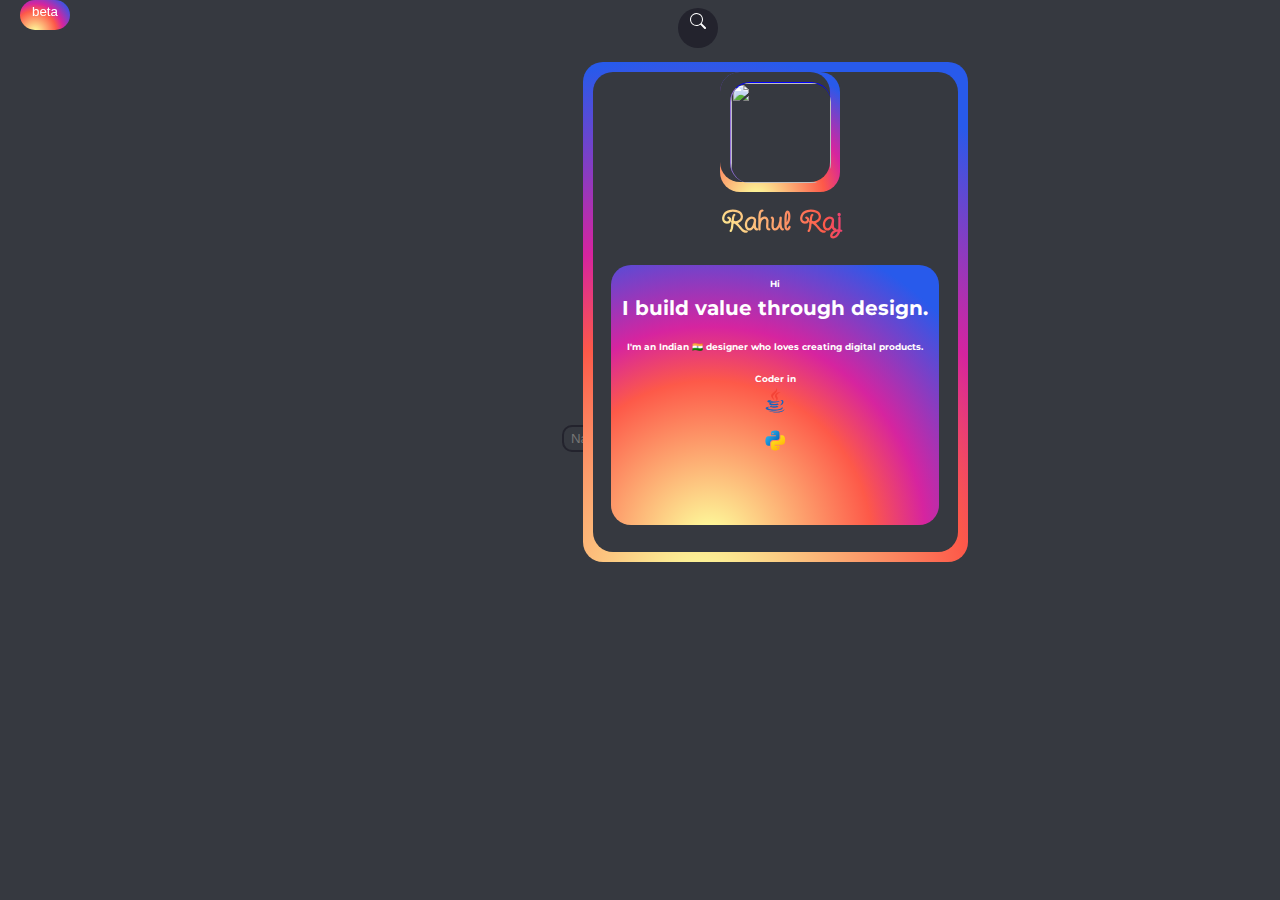
==== about.html @ c35b9922 "*" ====
<!DOCTYPE html>
<html>

<head>
  <meta charset="UTF-8">
  <meta name="viewport" content="width=device-width, initial-scale=1">
  <title></title>
</head>

<body>
  <link href="//cdn.jsdelivr.net/npm/@sweetalert2/theme-dark@4/dark.css" rel="stylesheet">
  <script src="https://code.jquery.com/jquery-3.1.1.js"></script>
  <link rel="stylesheet" href="style.css">
  <link rel="preconnect" href="https://fonts.googleapis.com">
  <link rel="preconnect" href="https://fonts.gstatic.com" crossorigin>
  <link rel="preconnect" href="https://fonts.googleapis.com">
  <link rel="preconnect" href="https://fonts.gstatic.com" crossorigin>
  <link rel="preconnect" href="https://fonts.googleapis.com">
  <link rel="preconnect" href="https://fonts.gstatic.com" crossorigin>
  <link href="https://fonts.googleapis.com/css2?family=Fuzzy+Bubbles&family=Meow+Script&family=Montserrat:wght@100&family=Open+Sans:wght@300&family=Work+Sans:wght@300&display=swap" rel="stylesheet">
  <link rel="stylesheet" href="https://cdn.jsdelivr.net/npm/bootstrap-icons@1.3.0/font/bootstrap-icons.css">
  <link href="https://fonts.googleapis.com/css2?family=Fuzzy+Bubbles&family=Meow+Script&family=Open+Sans:wght@300&family=Work+Sans:wght@300&display=swap" rel="stylesheet">
  <link rel="preconnect" href="https://fonts.gstatic.com" crossorigin>
  <link href="https://fonts.googleapis.com/css2?family=Fuzzy+Bubbles&family=Meow+Script&family=Montserrat:wght@300&family=Open+Sans:wght@300&family=Raleway&family=Roboto+Mono:ital,wght@1,200&family=Source+Code+Pro:wght@300&family=Work+Sans:wght@300&display=swap" rel="stylesheet">
  <link rel="preconnect" href="https://fonts.googleapis.com">
  <link rel="preconnect" href="https://fonts.gstatic.com" crossorigin>
  <link href="https://fonts.googleapis.com/css2?family=Fuzzy+Bubbles&family=Meow+Script&family=Montserrat:wght@300&family=Open+Sans:wght@300&family=Raleway&family=Roboto+Mono:ital,wght@1,200&family=Source+Code+Pro:wght@300&family=Twinkle+Star&family=Work+Sans:wght@300&display=swap" rel="stylesheet">
  <link rel="preconnect" href="https://fonts.googleapis.com">
  <link rel="preconnect" href="https://fonts.gstatic.com" crossorigin>
  <link href="https://fonts.googleapis.com/css2?family=Fuzzy+Bubbles&family=Meow+Script&family=Montserrat:wght@300&family=Open+Sans:wght@300&family=Raleway&family=Roboto+Mono:ital,wght@1,200&family=Source+Code+Pro:wght@300&family=Twinkle+Star&family=Work+Sans:wght@300&display=swap" rel="stylesheet">
  </head>

  <body>
  
  
    <input style="position: relative;" id="inputab" type="text" onkeyup="searchbar(event)" placeholder="Navigate Pages">
    <button onclick="openPage()" id="submitab">
      <svg xmlns="http://www.w3.org/2000/svg" width="16" height="16" fill="currentColor" class="bi bi-search" viewBox="0 0 16 16">
        <path d="M11.742 10.344a6.5 6.5 0 1 0-1.397 1.398h-.001c.03.04.062.078.098.115l3.85 3.85a1 1 0 0 0 1.415-1.414l-3.85-3.85a1.007 1.007 0 0 0-.115-.1zM12 6.5a5.5 5.5 0 1 1-11 0 5.5 5.5 0 0 1 11 0z" />
      </svg </button>
      <div style="position: relative;left:-100px" id="card-about">
        <div id="card-ab">
          <div id="cardab">
            <div id="cardabb"></div>
            <img id="stand" src="rahulstand.jpg" alt="" />
          </div>
          <h1 id="abname">Rahul Raj</h1>
          <div id="carrdab">
            <h6 style="position: relative;top:5%">Hi</h6>
            <h2>I build value through design.</h2>
            <h6>I'm an Indian 🇮🇳 designer who loves creating digital products.</h6>
            <h6>Coder in</h6>
            <h6 onclick="location.href='https://java.com/en'" style="position: relative;top:-20px">
              <svg xmlns="http://www.w3.org/2000/svg" x="0px" y="0px" width="30" height="30" viewBox="0 0 48 48" style=" fill:#000000;">
                <path fill="#F44336" d="M23.65,24.898c-0.998-1.609-1.722-2.943-2.725-5.455C19.229,15.2,31.24,11.366,26.37,3.999c2.111,5.089-7.577,8.235-8.477,12.473C17.07,20.37,23.645,24.898,23.65,24.898z"></path>
                <path fill="#F44336" d="M23.878,17.27c-0.192,2.516,2.229,3.857,2.299,5.695c0.056,1.496-1.447,2.743-1.447,2.743s2.728-0.536,3.579-2.818c0.945-2.534-1.834-4.269-1.548-6.298c0.267-1.938,6.031-5.543,6.031-5.543S24.311,11.611,23.878,17.27z"></path>
                <g>
                  <path fill="#1565C0" d="M32.084 25.055c1.754-.394 3.233.723 3.233 2.01 0 2.901-4.021 5.643-4.021 5.643s6.225-.742 6.225-5.505C37.521 24.053 34.464 23.266 32.084 25.055zM29.129 27.395c0 0 1.941-1.383 2.458-1.902-4.763 1.011-15.638 1.147-15.638.269 0-.809 3.507-1.638 3.507-1.638s-7.773-.112-7.773 2.181C11.683 28.695 21.858 28.866 29.129 27.395z"></path>
                  <path fill="#1565C0" d="M27.935,29.571c-4.509,1.499-12.814,1.02-10.354-0.993c-1.198,0-2.974,0.963-2.974,1.889c0,1.857,8.982,3.291,15.63,0.572L27.935,29.571z"></path>
                  <path fill="#1565C0" d="M18.686,32.739c-1.636,0-2.695,1.054-2.695,1.822c0,2.391,9.76,2.632,13.627,0.205l-2.458-1.632C24.271,34.404,17.014,34.579,18.686,32.739z"></path>
                  <path fill="#1565C0" d="M36.281,36.632c0-0.936-1.055-1.377-1.433-1.588c2.228,5.373-22.317,4.956-22.317,1.784c0-0.721,1.807-1.427,3.477-1.093l-1.42-0.839C11.26,34.374,9,35.837,9,37.017C9,42.52,36.281,42.255,36.281,36.632z"></path>
                  <path fill="#1565C0" d="M39,38.604c-4.146,4.095-14.659,5.587-25.231,3.057C24.341,46.164,38.95,43.628,39,38.604z"></path>
                </g>
              </svg>
            </h6>
            <h6 onclick="location.href='https://python.org'" style="position: relative;top:-30px">
              <svg xmlns="http://www.w3.org/2000/svg" x="0px" y="0px" width="25" height="25" viewBox="0 0 48 48" style=" fill:#000000;">
                <linearGradient id="goqfu1ZNmEnUrQDJEQ1bUa_l75OEUJkPAk4_gr1" x1="10.458" x2="26.314" y1="12.972" y2="26.277" gradientUnits="userSpaceOnUse">
                  <stop offset="0" stop-color="#26abe7"></stop>
                  <stop offset="1" stop-color="#086dbf"></stop>
                </linearGradient>
                <path fill="url(#goqfu1ZNmEnUrQDJEQ1bUa_l75OEUJkPAk4_gr1)" d="M24.047,5c-1.555,0.005-2.633,0.142-3.936,0.367c-3.848,0.67-4.549,2.077-4.549,4.67V14h9v2 H15.22h-4.35c-2.636,0-4.943,1.242-5.674,4.219c-0.826,3.417-0.863,5.557,0,9.125C5.851,32.005,7.294,34,9.931,34h3.632v-5.104 c0-2.966,2.686-5.896,5.764-5.896h7.236c2.523,0,5-1.862,5-4.377v-8.586c0-2.439-1.759-4.263-4.218-4.672 C27.406,5.359,25.589,4.994,24.047,5z M19.063,9c0.821,0,1.5,0.677,1.5,1.502c0,0.833-0.679,1.498-1.5,1.498 c-0.837,0-1.5-0.664-1.5-1.498C17.563,9.68,18.226,9,19.063,9z"></path>
                <linearGradient id="goqfu1ZNmEnUrQDJEQ1bUb_l75OEUJkPAk4_gr2" x1="35.334" x2="23.517" y1="37.911" y2="21.034" gradientUnits="userSpaceOnUse">
                  <stop offset="0" stop-color="#feb705"></stop>
                  <stop offset="1" stop-color="#ffda1c"></stop>
                </linearGradient>
                <path fill="url(#goqfu1ZNmEnUrQDJEQ1bUb_l75OEUJkPAk4_gr2)" d="M23.078,43c1.555-0.005,2.633-0.142,3.936-0.367c3.848-0.67,4.549-2.077,4.549-4.67V34h-9v-2 h9.343h4.35c2.636,0,4.943-1.242,5.674-4.219c0.826-3.417,0.863-5.557,0-9.125C41.274,15.995,39.831,14,37.194,14h-3.632v5.104 c0,2.966-2.686,5.896-5.764,5.896h-7.236c-2.523,0-5,1.862-5,4.377v8.586c0,2.439,1.759,4.263,4.218,4.672 C19.719,42.641,21.536,43.006,23.078,43z M28.063,39c-0.821,0-1.5-0.677-1.5-1.502c0-0.833,0.679-1.498,1.5-1.498 c0.837,0,1.5,0.664,1.5,1.498C29.563,38.32,28.899,39,28.063,39z"></path>
              </svg>
            </h6>
          </div>
          <p id="rmore" onclick="location.href='https://google.com'" style="position: relative;top:1px;padding:100px;display: none;
         ">Read more <svg xmlns="http://www.w3.org/2000/svg" width="9" height="9" fill="currentColor" class="bi bi-caret-right-fill" viewBox="0 0 16 16">
              <path d="m12.14 8.753-5.482 4.796c-.646.566-1.658.106-1.658-.753V3.204a1 1 0 0 1 1.659-.753l5.48 4.796a1 1 0 0 1 0 1.506z" /> </svg>
          </p>
        </div>
        <div style="" id="beta-ab">
          <p style="position:relative;top:-9px">
            beta
          </p>
        </div>
        
      </div>
      </div>
      <script>
      </script>
      <script src="https://unpkg.com/sweetalert/dist/sweetalert.min.js"></script>
      <script src="https://cdn.jsdelivr.net/npm/typed.js@2.0.12"></script>
      <script src="https://unpkg.com/typeit@8.0.7/dist/index.umd.js"></script>
      <script src="//cdn.jsdelivr.net/npm/sweetalert2@11/dist/sweetalert2.min.js"></script>
      <script src="main.js"></script>
      </div>
  </body>

</html>
---- style.css ----
body {
  background: #363940;
  text-align: center;
  overflow-y: hidden;
}

.list {
  list-style: none;
  display: flex;
  justify-content: space-around;
  align-items: center;
  background: #23232D;
  height: 10vh;
  position: fixed;
  bottom: 0;
  z-index: 5;
  width: 85%;
  border-radius: 20px;
}

.list-item {
  color: white;
  position: relative;
  padding: 14px 16px;
  left: -7%;
  transition: 0.1s linear;
}

.list-item:hover {
  color: aqua;
  background: #141318;

}

.card {
  flex-basis: 70%;
  z-index: 3;
  background: #363940;
  border-radius: 15px;
  width: 100%;
  height: 500px;
  box-shadow: rgba(0, 0, 0, 0.56) 0px 22px 70px 4px;
  transition: 0.3s linear;
}

.card:hover {
  transform: translateY(10px);
}

.card-title {
  border-top-right-radius: 15px;
  border-top-left-radius: 15px;
  width: 100%;
  height: 250px;
  background: linear-gradient(to right, rgba(0, 0, 0, 0.7), rgba(0, 0, 0, 0.1)), url('rahul.jpg');
  background-size: cover;
  clip-path: polygon(0% 0%, 100% 0%, 100% 80%, 0% 100%)
}

.sel {
  width: 70px;
  height: 75px;
  border-radius: 50%;
  border: 10px solid #363940;
  position: relative;
  left: -27%;
  top: -60px;
}

#name {
  font-family: 'Work Sans', sans-serif;
  font-size: 25px;
  position: relative;
  left: -27%;
  bottom: 16%;
  color: white;
}

.fname {
  position: relative;
  left: -27%;
  bottom: 60%;
  color: white;
  opacity: 0.7;
}

.fline {
  width: 30%;
  height: 1px;
  background: grey;
  position: relative;
  left: 8%;
  bottom: 15%;
}

.cardin {
  width: 50%;
  height: 220px;
  position: relative;
  left: 50%;
  bottom: 30%;
  clip-path: polygon(0% 10%, 100% 0%, 100% 100%, 0% 100%);
  background: #23232D;
  color: white;
  transition: 0.3s ease-in;
}

.cardin h4 {
  position: relative;
  top: 10%;
  padding: 2px;
  font-family: 'Work Sans', sans-serif;
}

#slo {
  width: 25%;
  height: 50px;
  position: relative;
  top: 15%;
  border-radius: 50%;
  box-shadow: rgba(50, 50, 93, 0.25) 0px 13px 27px -5px, rgba(0, 0, 0, 0.3) 0px 8px 16px -8px;

}

.line {
  width: 70%;
  background: grey;
  height: 1px;
  position: relative;
  left: 15%;
  bottom: -30px;
}

#ul {
  list-style: none;
  position: relative;
  left: -10%;
  top: 20%;
  display: flex;
  justify-content: space-around;
  color: white;
}

.dis:hover {
  color: #5865F1;
  transition: 0.1s linear;
}

.insta:hover {
  opacity: 0.4;
  transition: 0.1s linear;
}

.fb:hover {
  color: #0D8CF0;
  transition: 0.1s linear;
}

body.light-mode {
  background: white;
  color: black;
}

.light-mode .list {
  background: white;
  z-index: 5;
  box-shadow: rgba(50, 50, 93, 0.25) 0px 13px 27px -5px, rgba(0, 0, 0, 0.3) 0px 8px 16px -8px;
}

.light-mode .list-item {
  color: grey;
  background: white;
}

.light-mode .list-item:hover {
  color: black;
  background: #F5F5F5;
}

.light-mode .card {
  background: white;
}

.light-mode .fname {
  color: black;
}

.light-mode #name {
  color: black;
}

.light-mode .sel {
  border: 10px solid white;
}

.light-mode .cardin {
  background: #F5F5F5;
  color: black;
}

.light-mode #ul {
  color: black;
}

#show_bg_2 {
  background-image:
    linear-gradient(to bottom, rgba(245, 246, 252, 0.2), rgba(0, 0, 0, 0.8)),
    url('instablack.jpg');
  width: 90%;
  height: 480px;
  background-size: cover;
  color: white;
  padding: 20px;
  border-radius: 20px;
  box-shadow: rgba(0, 0, 0, 0.56) 0px 22px 70px 4px;

}

#hi {
  position: relative;
  top: -160px;
  font-family: 'Montserrat', sans-serif;
  color: white;
  font-size: 40px;
}

.light-mode #show_bg_2 {
  background-image:
    linear-gradient(to bottom, rgba(245, 246, 252, 0.2), rgba(0, 0, 0, 0.8)),
    url('instawhite.jpg');
}

nav {

  padding: 20px;
  width: 100vw;
  box-sizing: border-box;
  background-color: #000;
  overflow-y: hidden;

}

/*
        .header {
            height: 50px;
        }
*/
.icon {
  width: 50px;
  height: 75px;
  z-index: 2;
  position: fixed;
  top: 30px;
}

.bar-1,
.bar-2 {
  width: 40px;
  height: 2px;
  background-color: #fff;
  margin-bottom: 7px;
  transition: 500ms;
}

.change-1 {
  transform: rotate(45deg) translateY(13px) translateX(3px);
}

.change-2 {
  transform: rotate(-45deg) translateX(-6px) translateY(-3px);
}

img {
  width: 40px;
  height: 40px;
  position: relative;
  top: -5px;
}

.links {
  z-index: 3;
  height: 0vh;
  margin: 0 auto;
  position: relative;
  top: 15vh;
  -webkit-tap-highlight-color: black;
  transition: 1s;
}

a,
a:focus,
a:visited {
  font-family: sans-serif;
  font-size: 23px;
  text-decoration: none;
  display: block;
  color: #fff;
  margin-bottom: 20px;

}

.display {
  height: 100vh;
}

.carda {
  height: 370px;
  width: 90%;
  position: relative;
  top: 20px;
  left: 20px;
  border-radius: 10px;
  background: #F7F7F7;
  box-shadow: rgba(100, 100, 111, 0.2) 0px 7px 29px 0px;

}

.cardaa {
  height: 340px;
  z-index: 2;
  position: relative;
  left: 25px;
  top: 10px;
  border-radius: 10px;
  background: rgba(255, 255, 255, 0.2);
  -webkit-backdrop-filter: blur(8px);
  backdrop-filter: blur(8px);
  opacity: 0.7;

  width: 85%;
}

.carda img {
  width: 80%;
  height: 320px;
  z-index: 1;
  position: relative;
  border-radius: 10px;
  top: -320px;
}

#animt {
  color: white;
  font-family: 'Montserrat', sans-serif;
  z-index: 3;
  font-weight: 1000;
  position: relative;
  bottom: 190px;
}

.animate {
  color: white;
}

@media only screen and (min-width: 768px) {

  .list {
    width: 90%;
    left: 3%;
  }

  .list-item {
    left: -3%;
  }

  .card {
    height: 700px;
  }

  .cardin {
    top: -17%;
    height: 350px;
  }

  #ul {
    left: -4%;
  }

  .sel {
    top: -70px;
    width: 10%;
    height: 100px;

  }

  #name {
    top: -12%;
  }

  #slo {
    height: 120px;
    top: 40px;
  }

  .fline {
    top: -5%;
  }

  .fname {
    top: -50%;
  }

  .carda {
    height: 750px;
    width: 95%;
    position: relative;

  }

  .cardaa {
    width: 90%;
    height: 730px;
  }

  .carda img {
    height: 710px;
    position: relative;
    top: -700px;
  }

  #animt {
    bottom: 350px;
  }
}

#chnzz .brightness {
  display: none;
}

.light-mode #chnzz .moon {
  display: none;
}

.light-mode #chnzz .brightness {
  display: block;
}

.triangle-up {
  width: 200px;
  z-index: 5;
  position: relative;
  top: -610px;
  left: -140px;
  height: 200px;
  background: black;
  transform: rotateZ(135deg);
  border: 1px solid red;


}

#inputab {
  background: transparent;
  outline: none;
  border: 2px solid #23232D;
  color: white;
  border-radius: 10px;
  padding: 4px;
  width: 100px;
  text-align: center;
  -webkit-transition: all .5s;
  -moz-transition: all .5s;
  transition: all .5s;
}

.light-mode #inputab {
  color: black;
}

#inputab:hover {
  width: 150px;
  border-radius: 5px;
}

#submitab {
  background: #23232D;
  border-radius: 50%;
  color: white;
  height: 40px;
  width: 40px;
  outline: none;
  border: none;
  padding: 5px;
}

#card-about {
  background: radial-gradient(circle at 30% 107%, #fdf497 0%, #fdf497 5%, #fd5949 45%, #d6249f 60%, #285AEB 90%);
  height: 500px;
  position: relative;
  top: 30px;
  left:50px;
  border-radius: 20px;
  width: 385px;
  text-align: center;
  align-items: center;
  justify-content: center;

}

#card-ab {
  position: relative;
  left: 2.5%;
  top: 2%;
  width: 365px;
  height: 480px;
  background: #363940;
  border-radius: 20px;
  align-items: center;
  justify-content: center;
}

.light-mode #card-ab {
  background: white;
}

#cardab {
  position: relative;
  left: 35%;
  background: radial-gradient(circle at 30% 107%, #fdf497 0%, #fdf497 5%, #fd5949 45%, #d6249f 60%, #285AEB 90%);
  height: 120px;
  width: 120px;
  align-items: center;
  justify-content: center;
  border-radius: 20px;
}

#cardabb {
  background: #363940;
  height: 110px;
  width: 110px;
  border-radius: 20px;
}

.light-mode #cardabb {
  background: white;
}

#stand {
  height: 100px;
  border-radius: 20px;
  width: 100px;
  position: relative;
  top: -100px;
  border-left: 1px solid mediumpurple;
  border-top: 1px solid blue;
}

.light-mode #stand {
  border: none;
}

#abname {
  background: -webkit-radial-gradient(30% 107%, circle, #fdf497 0%, #fdf497 5%, #fd5949 45%, #d6249f 60%, #285AEB 90%);
  background: -o-radial-gradient(30% 107%, circle, #fdf497 0%, #fdf497 5%, #fd5949 45%, #d6249f 60%, #285AEB 90%);
  background: radial-gradient(circle at 30% 107%, #fdf497 0%, #fdf497 5%, #fd5949 45%, #d6249f 60%, #285AEB 90%);
  background: -webkit-radial-gradient(circle at 30% 107%, #fdf497 0%, #fdf497 5%, #fd5949 45%, #d6249f 60%, #285AEB 90%);
  -webkit-background-clip: text;
  -webkit-text-fill-color: transparent;
  position: relative;
  top: -5px;
  font-family: 'Twinkle Star', cursive;
  left: 2%;
}

#carrdab {
  background: radial-gradient(circle at 30% 107%, #fdf497 0%, #fdf497 5%, #fd5949 45%, #d6249f 60%, #285AEB 90%);
  height: 260px;
  width: 90%;
  position: relative;
  left: 5%;
  border-radius: 20px;
  text-align: center;
  color: white;
  font-family: 'Montserrat', sans-serif;

}

#rmore {
  color: #AC6622;
}

.light-mode #rmore {
  color: black;
}

#chnz {
  padding-right: 10px;
  padding-left: 10px;
  padding-top: 9px;
  padding-bottom: 9px;
  fill: white;
}

.light-mode #chnz {
  fill: grey;
}

#beta-ab {
  height: 30px;
  width: 50px;
  background: radial-gradient(circle at 30% 107%, #fdf497 0%, #fdf497 5%, #fd5949 45%, #d6249f 60%, #285AEB 90%);
  color: white;
  border-radius: 40px;
  position: fixed;
  top: 0;
  left: 20px;
}
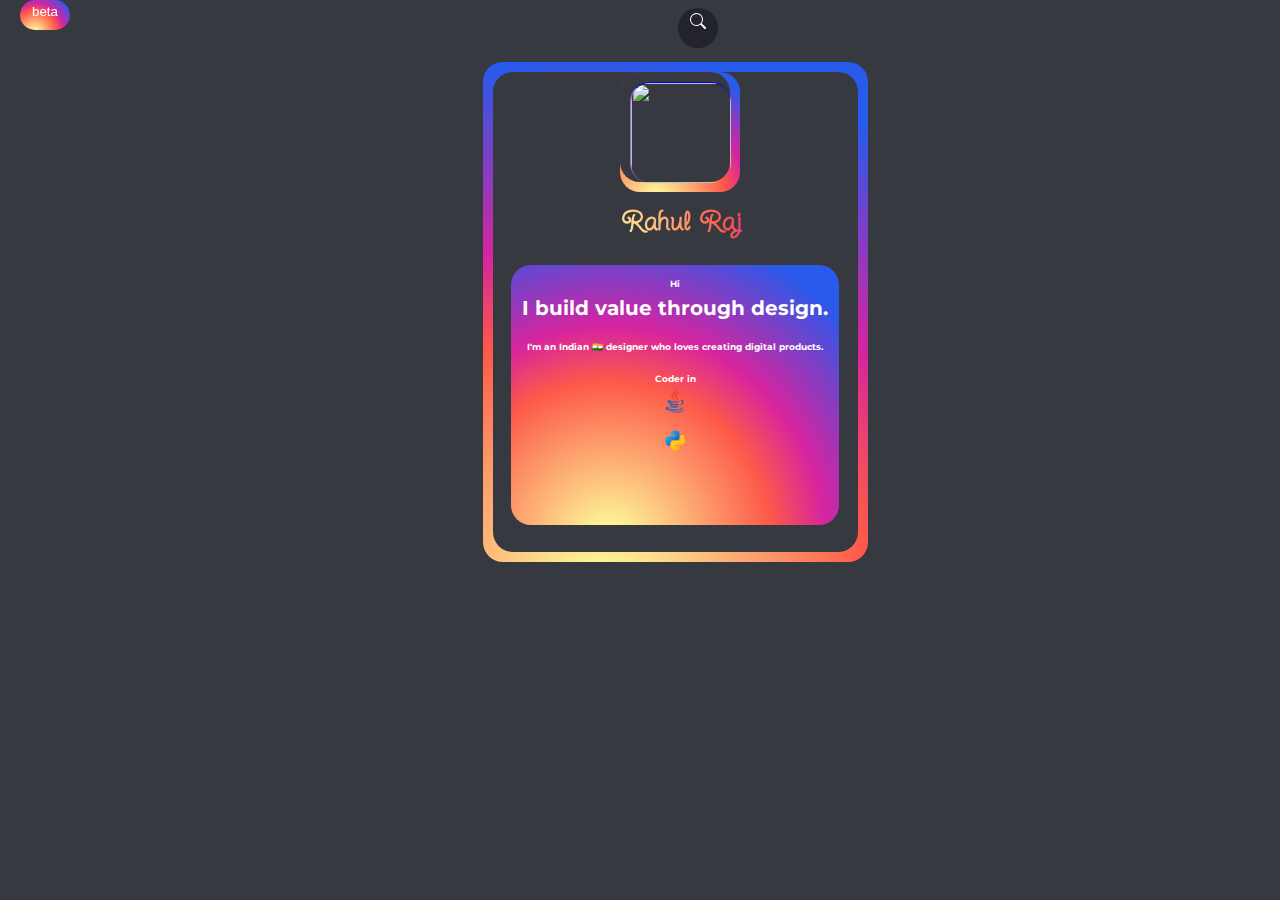
==== commit 3e791248: "*" ====
--- a/about.html
+++ b/about.html
@@ -38,7 +38,7 @@
       <svg xmlns="http://www.w3.org/2000/svg" width="16" height="16" fill="currentColor" class="bi bi-search" viewBox="0 0 16 16">
         <path d="M11.742 10.344a6.5 6.5 0 1 0-1.397 1.398h-.001c.03.04.062.078.098.115l3.85 3.85a1 1 0 0 0 1.415-1.414l-3.85-3.85a1.007 1.007 0 0 0-.115-.1zM12 6.5a5.5 5.5 0 1 1-11 0 5.5 5.5 0 0 1 11 0z" />
       </svg </button>
-      <div style="position: relative;left:-100px" id="card-about">
+      <div style="position: relative;left:-200px" id="card-about">
         <div id="card-ab">
           <div id="cardab">
             <div id="cardabb"></div>
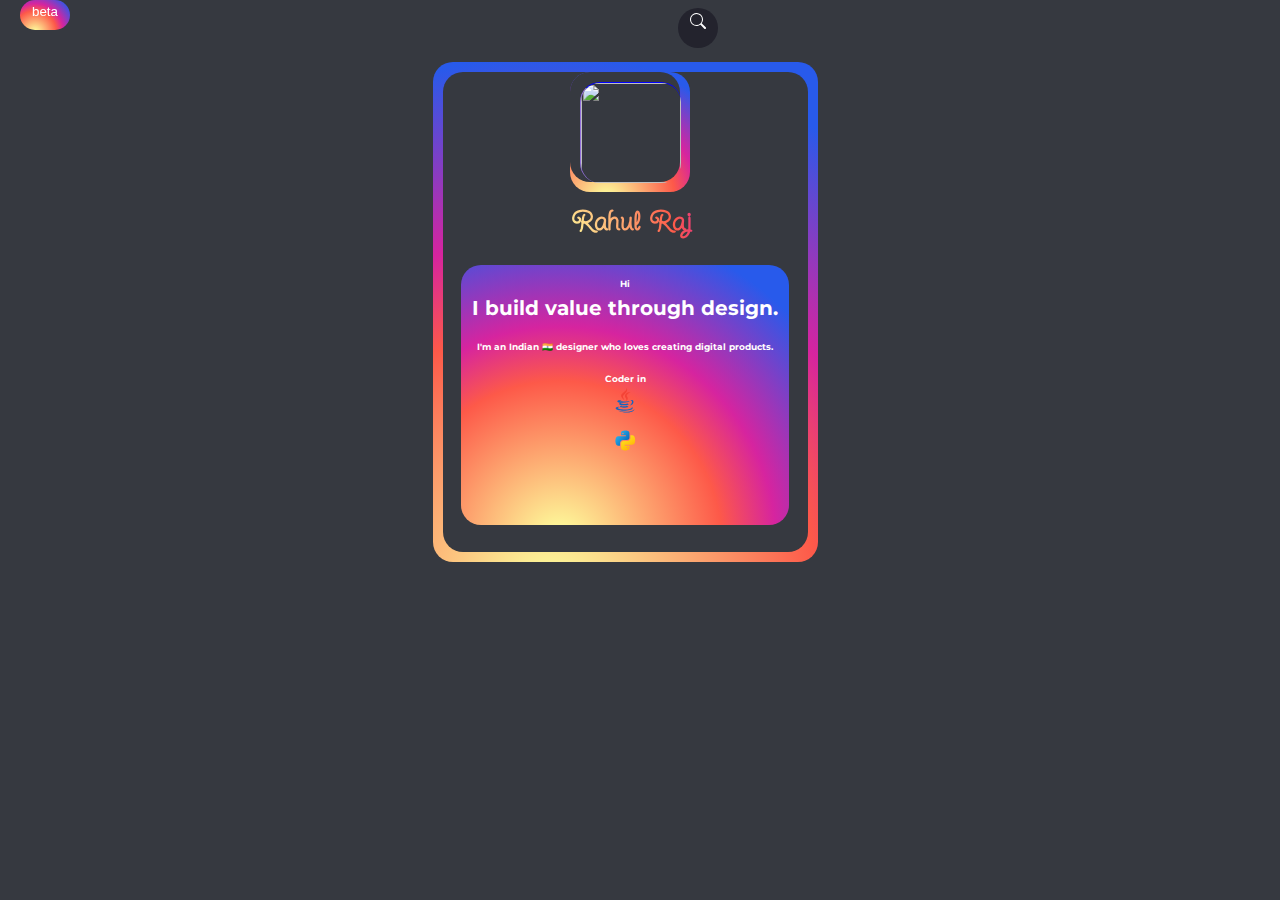
==== commit 1576c09c: "*" ====
--- a/about.html
+++ b/about.html
@@ -38,7 +38,7 @@
       <svg xmlns="http://www.w3.org/2000/svg" width="16" height="16" fill="currentColor" class="bi bi-search" viewBox="0 0 16 16">
         <path d="M11.742 10.344a6.5 6.5 0 1 0-1.397 1.398h-.001c.03.04.062.078.098.115l3.85 3.85a1 1 0 0 0 1.415-1.414l-3.85-3.85a1.007 1.007 0 0 0-.115-.1zM12 6.5a5.5 5.5 0 1 1-11 0 5.5 5.5 0 0 1 11 0z" />
       </svg </button>
-      <div style="position: relative;left:-200px" id="card-about">
+      <div style="position: relative;left:-250px" id="card-about">
         <div id="card-ab">
           <div id="cardab">
             <div id="cardabb"></div>
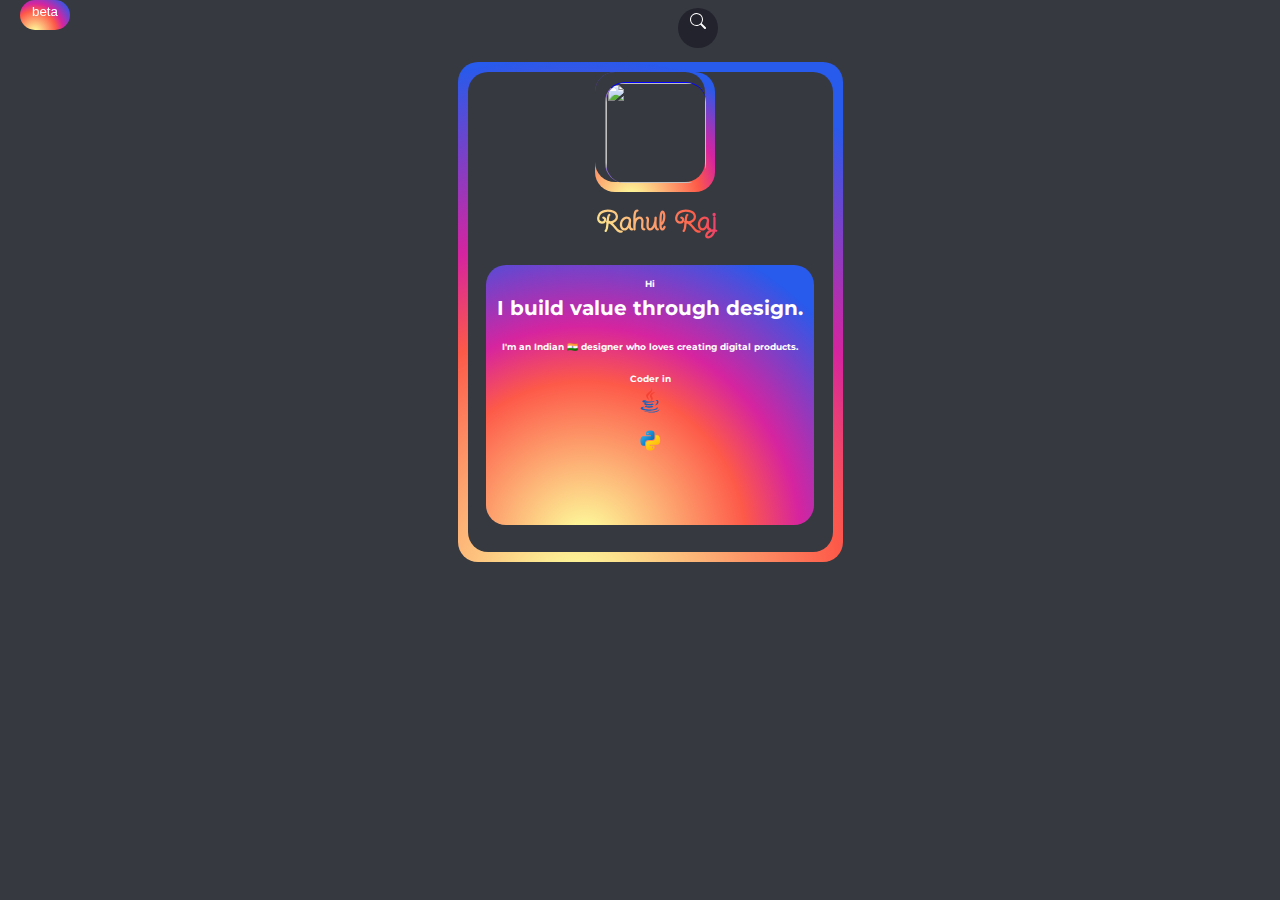
==== commit 72090524: "*" ====
--- a/about.html
+++ b/about.html
@@ -38,7 +38,7 @@
       <svg xmlns="http://www.w3.org/2000/svg" width="16" height="16" fill="currentColor" class="bi bi-search" viewBox="0 0 16 16">
         <path d="M11.742 10.344a6.5 6.5 0 1 0-1.397 1.398h-.001c.03.04.062.078.098.115l3.85 3.85a1 1 0 0 0 1.415-1.414l-3.85-3.85a1.007 1.007 0 0 0-.115-.1zM12 6.5a5.5 5.5 0 1 1-11 0 5.5 5.5 0 0 1 11 0z" />
       </svg </button>
-      <div style="position: relative;left:-250px" id="card-about">
+      <div style="position: relative;left:-225px" id="card-about">
         <div id="card-ab">
           <div id="cardab">
             <div id="cardabb"></div>
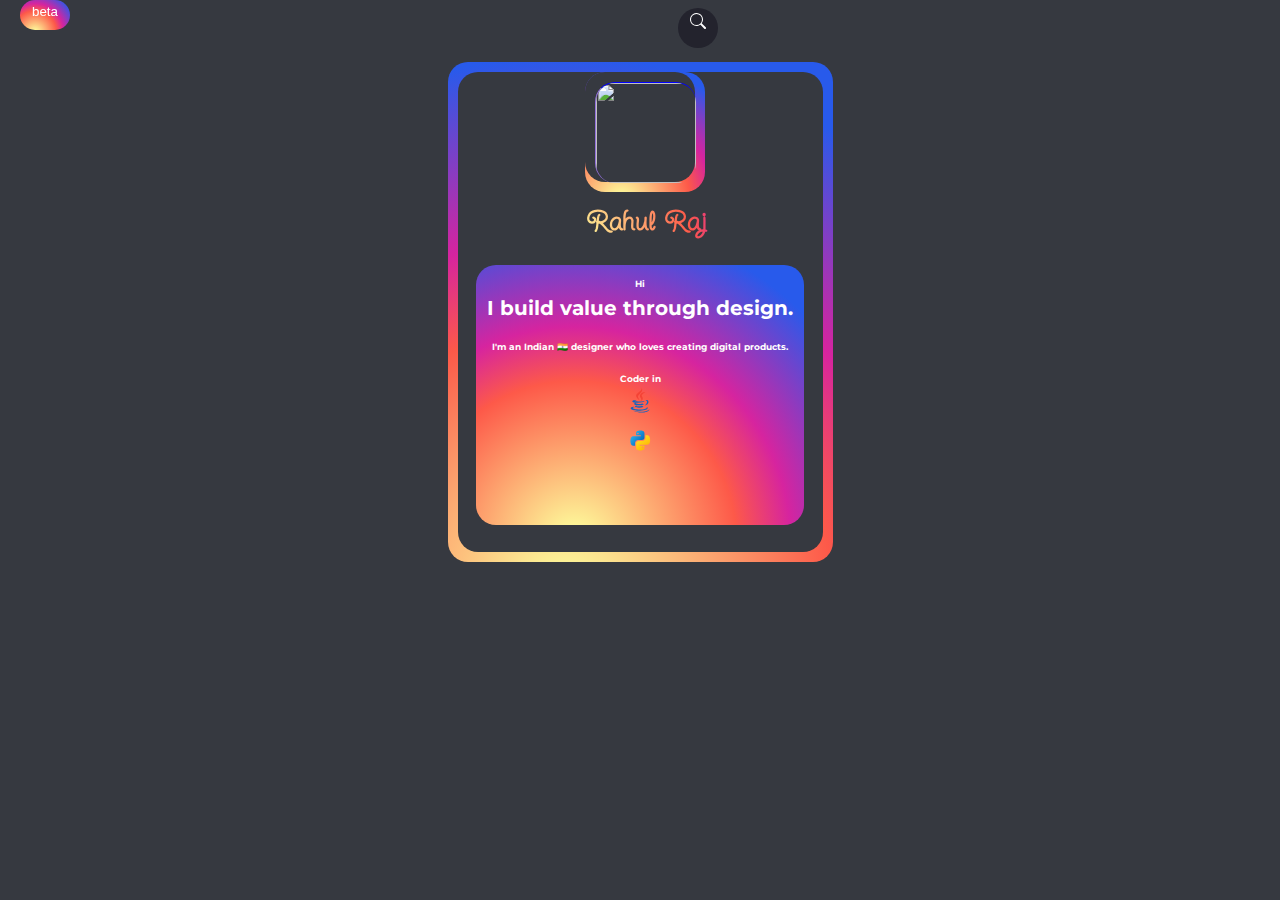
==== commit 14843355: "*" ====
--- a/about.html
+++ b/about.html
@@ -38,7 +38,7 @@
       <svg xmlns="http://www.w3.org/2000/svg" width="16" height="16" fill="currentColor" class="bi bi-search" viewBox="0 0 16 16">
         <path d="M11.742 10.344a6.5 6.5 0 1 0-1.397 1.398h-.001c.03.04.062.078.098.115l3.85 3.85a1 1 0 0 0 1.415-1.414l-3.85-3.85a1.007 1.007 0 0 0-.115-.1zM12 6.5a5.5 5.5 0 1 1-11 0 5.5 5.5 0 0 1 11 0z" />
       </svg </button>
-      <div style="position: relative;left:-225px" id="card-about">
+      <div style="position: relative;left:-235px" id="card-about">
         <div id="card-ab">
           <div id="cardab">
             <div id="cardabb"></div>
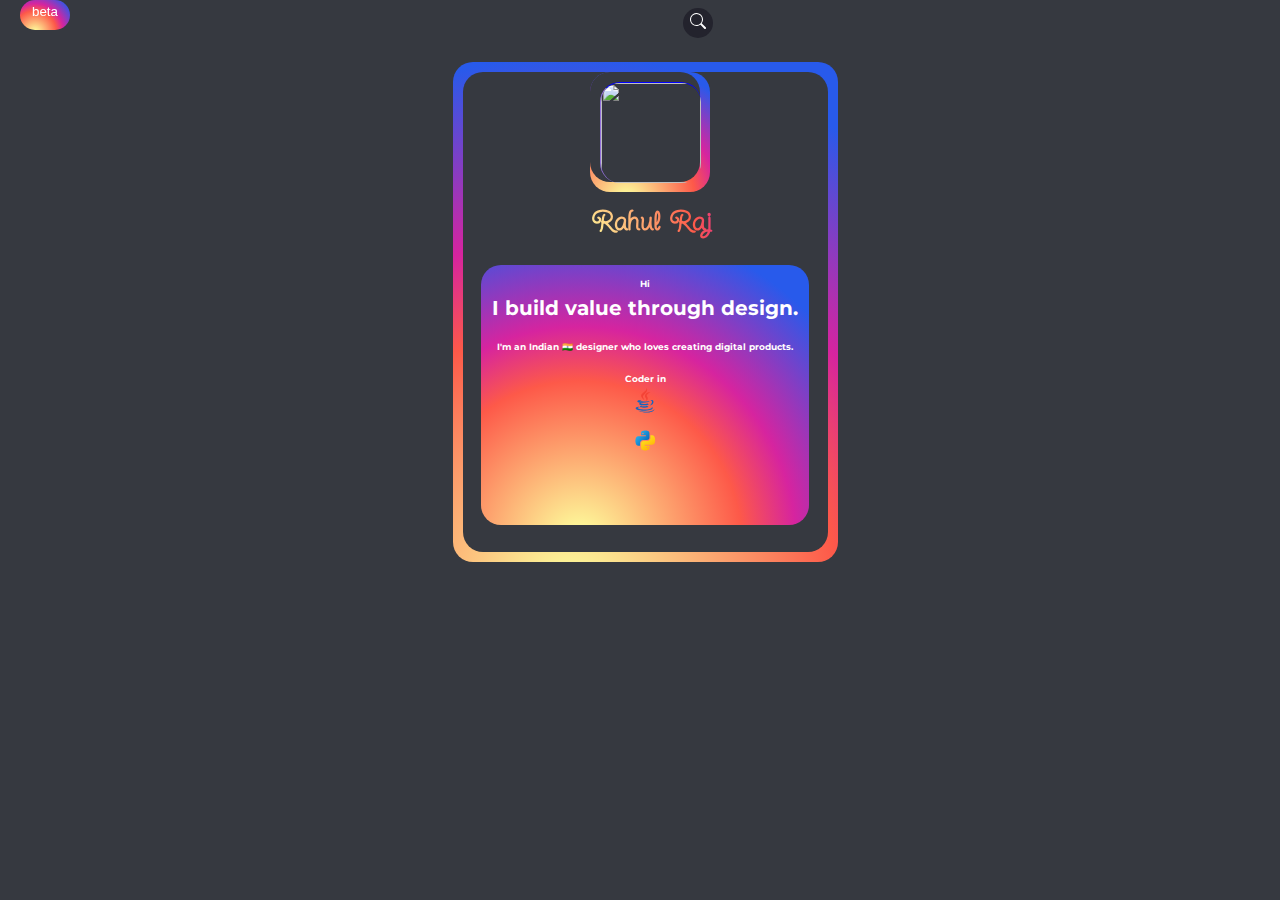
==== commit 476e458a: "*" ====
--- a/about.html
+++ b/about.html
@@ -34,7 +34,7 @@
   
   
     <input style="position: relative;" id="inputab" type="text" onkeyup="searchbar(event)" placeholder="Navigate Pages">
-    <button onclick="openPage()" id="submitab">
+    <button style="height:30px;width:30px" onclick="openPage()" id="submitab">
       <svg xmlns="http://www.w3.org/2000/svg" width="16" height="16" fill="currentColor" class="bi bi-search" viewBox="0 0 16 16">
         <path d="M11.742 10.344a6.5 6.5 0 1 0-1.397 1.398h-.001c.03.04.062.078.098.115l3.85 3.85a1 1 0 0 0 1.415-1.414l-3.85-3.85a1.007 1.007 0 0 0-.115-.1zM12 6.5a5.5 5.5 0 1 1-11 0 5.5 5.5 0 0 1 11 0z" />
       </svg </button>
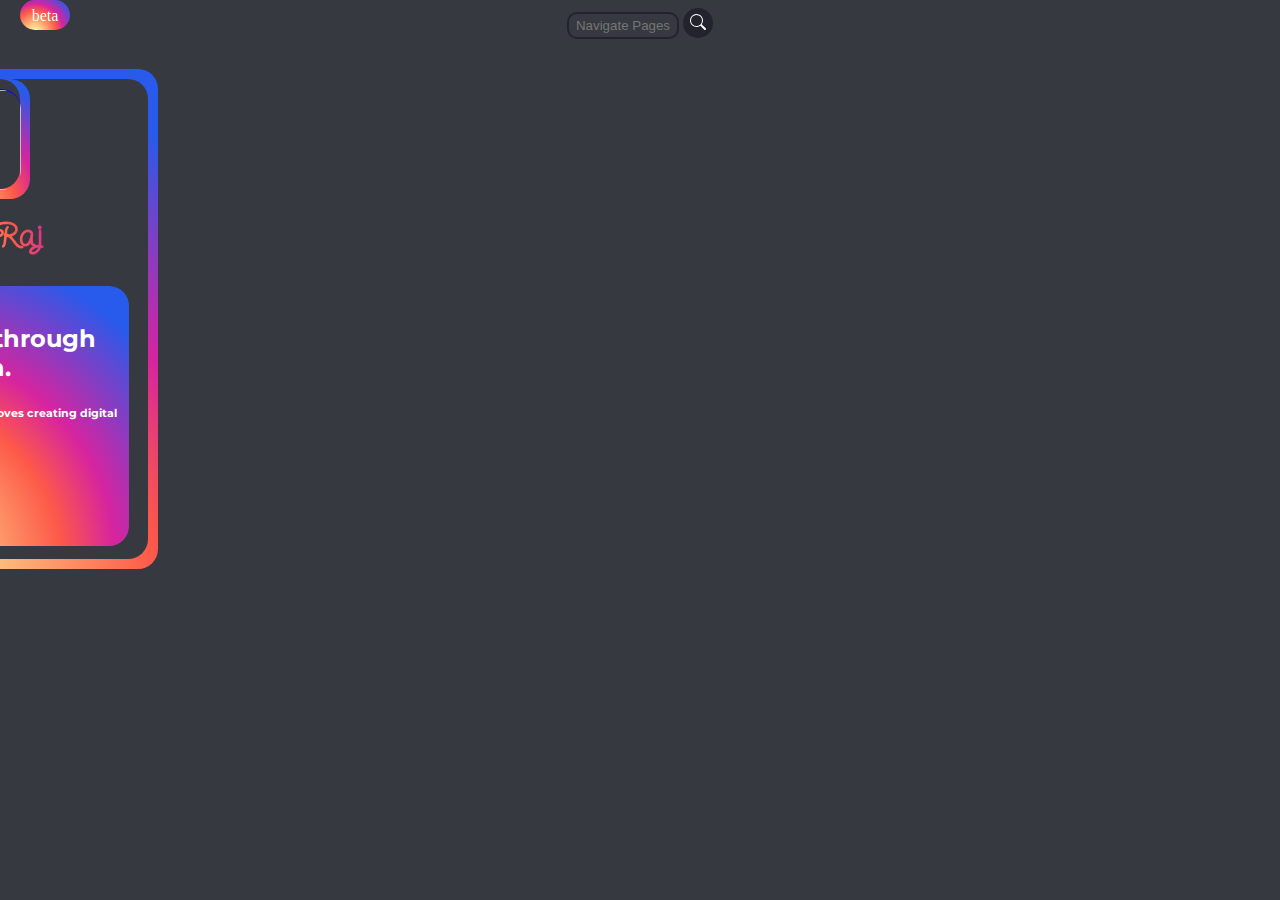
==== commit aee76503: "*" ====
--- a/about.html
+++ b/about.html
@@ -33,11 +33,11 @@
   <body>
   
   
-    <input style="position: relative;" id="inputab" type="text" onkeyup="searchbar(event)" placeholder="Navigate Pages">
+    <input style="position: relative;" id="inputab" type="text" placeholder="Navigate Pages">
     <button style="height:30px;width:30px" onclick="openPage()" id="submitab">
       <svg xmlns="http://www.w3.org/2000/svg" width="16" height="16" fill="currentColor" class="bi bi-search" viewBox="0 0 16 16">
         <path d="M11.742 10.344a6.5 6.5 0 1 0-1.397 1.398h-.001c.03.04.062.078.098.115l3.85 3.85a1 1 0 0 0 1.415-1.414l-3.85-3.85a1.007 1.007 0 0 0-.115-.1zM12 6.5a5.5 5.5 0 1 1-11 0 5.5 5.5 0 0 1 11 0z" />
-      </svg </button>
+      </svg></button>
       <div style="position: relative;left:-235px" id="card-about">
         <div id="card-ab">
           <div id="cardab">
